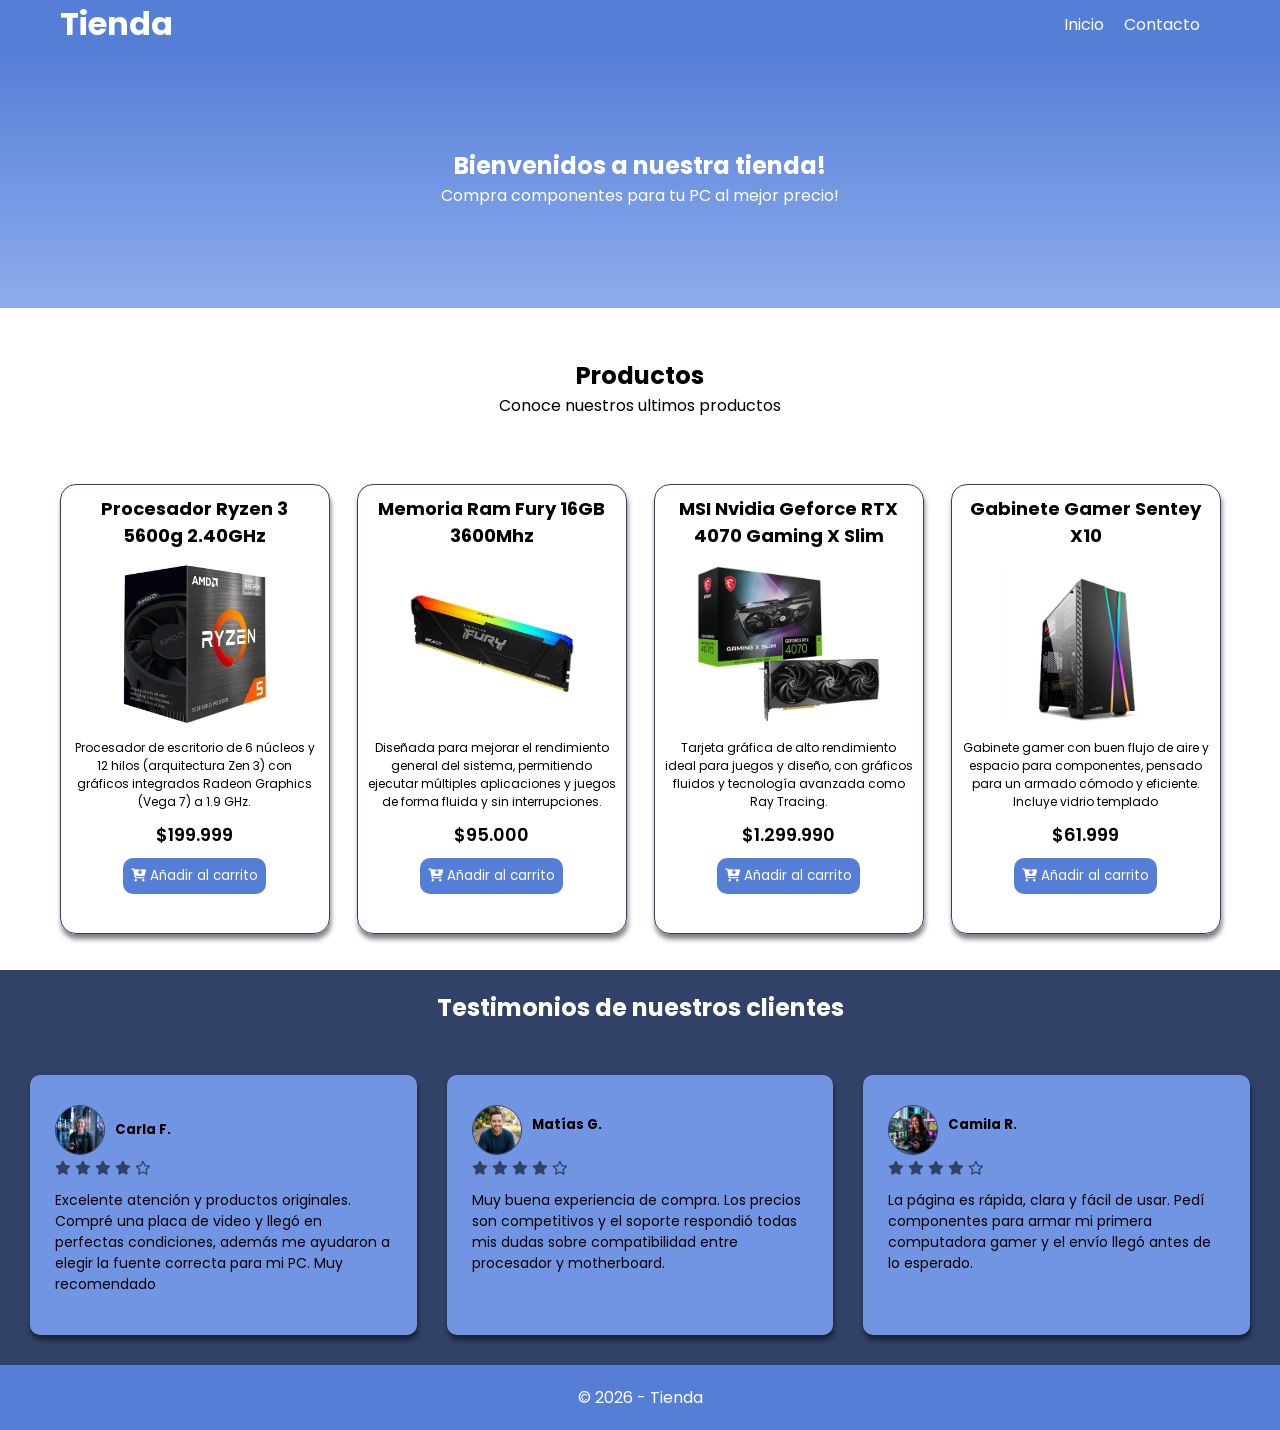
==== Ecommerce-TalentoTech/index.html @ e7254476 "first commit" ====
<!DOCTYPE html>
<html lang="es">
<head>
    <meta charset="UTF-8">
    <meta name="viewport" content="width=device-width, initial-scale=1.0">
    <title>Tienda Ecommerce</title>

    <!--------- CSS ---------->
    <link rel="stylesheet" href="css/style.css">

    <!--------- Google Fonts ---------->
    <link href="https://fonts.googleapis.com/css2?family=Montserrat:ital,wght@0,100..900;1,100..900&family=Open+Sans:ital,wght@0,300..800;1,300..800&family=Poppins:ital,wght@0,100;0,200;0,300;0,400;0,500;0,600;0,700;0,800;0,900;1,100;1,200;1,300;1,400;1,500;1,600;1,700;1,800;1,900&display=swap" rel="stylesheet">

    <!--------- Font Awesome ---------->
    <link rel="stylesheet" href="https://cdnjs.cloudflare.com/ajax/libs/font-awesome/6.0.0/css/all.min.css">

</head>
<body>
    
    <!--------- Header ---------->
    <header>
        <div class="header">
            <h1 class="logo">Tienda</h1>
            <nav>
                <ul>
                    <li><a href="index.html">Inicio</a></li>
                    <li><a href="pages/contacto.html">Contacto</a></li>
                    <li><i class="fa-solid fa-bars hamburguesa"></i></li>
                </ul>
            </nav>
        </div>
    </header>


    <!--------- Main ---------->
    <main>
        <section class="bienvenido">
            <h1>Bienvenidos a nuestra tienda!</h1>
            <p>Compra componentes para tu PC al mejor precio!</p>
        </section>

        <!-- Lista de Productos -->
        <section class="texto-producto">
            <h1>Productos</h1>
            <p>Conoce nuestros ultimos productos</p>
        </section>

        <section class="productos">
            
            <div class="cards">
                <div class="card-producto">
                    <h3 class="titulo-producto">Procesador Ryzen 3 5600g 2.40GHz</h3>
                    <img src="img/Procesador.jpg" alt="" class="imagenes">
                    <p class="descripcion">Procesador de escritorio de 6 núcleos y 12 hilos (arquitectura Zen 3) con gráficos integrados Radeon Graphics (Vega 7) a 1.9 GHz.</p>
                    <p class="precio">$199.999</p>
                    <button class="carrito"><i class="fa-solid fa-cart-arrow-down"></i> Añadir al carrito</button>
                </div>
            </div>

            <div class="cards">
                <div class="card-producto">
                    <h3 class="titulo-producto">Memoria Ram Fury 16GB 3600Mhz</h3>
                    <img src="img/memoria-ram.png" alt="" class="imagenes">
                    <p class="descripcion">Diseñada para mejorar el rendimiento general del sistema, permitiendo ejecutar múltiples aplicaciones y juegos de forma fluida y sin interrupciones.</p>
                    <p class="precio">$95.000</p>
                    <button class="carrito"><i class="fa-solid fa-cart-arrow-down"></i> Añadir al carrito</button>
                </div>
            </div>

            <div class="cards">
                <div class="card-producto">
                    <h3 class="titulo-producto">MSI Nvidia Geforce RTX 4070 Gaming X Slim</h3>
                    <img src="img/msi-geforce-rtx-4070.png" alt="" class="imagenes">
                    <p class="descripcion">Tarjeta gráfica de alto rendimiento ideal para juegos y diseño, con gráficos fluidos y tecnología avanzada como Ray Tracing.</p>
                    <p class="precio">$1.299.990</p>
                    <button class="carrito"><i class="fa-solid fa-cart-arrow-down"></i> Añadir al carrito</button>
                </div>
            </div>

            <div class="cards">
                <div class="card-producto">
                    <h3 class="titulo-producto">Gabinete Gamer Sentey X10</h3>
                    <img src="img/Sentey X10.jpg" alt="" class="imagenes">
                    <p class="descripcion">Gabinete gamer con buen flujo de aire y espacio para componentes, pensado para un armado cómodo y eficiente. Incluye vidrio templado</p>
                    <p class="precio">$61.999</p>
                    <button class="carrito"><i class="fa-solid fa-cart-arrow-down"></i> Añadir al carrito</button>
                </div>
            </div>

        </section>

        
        <section class="section-resenias section-p1 section-m1">
            <h1 class="testimonio">Testimonios de nuestros clientes</h1>
            <div class="reviews-container">
                <div class="card-review">

                    <div class="user-container">
                        <img src="img/Persona-2.jpg" alt="" class="persona">
                        <h5>Carla F.</h5>
                    </div>

                    <div class="estrellas">
                        <i class="fa-solid fa-star"></i>
                        <i class="fa-solid fa-star"></i>
                        <i class="fa-solid fa-star"></i>
                        <i class="fa-solid fa-star"></i>
                        <i class="fa-regular fa-star"></i>
                    </div>
                    <p class="texto-review">
                        Excelente atención y productos originales. Compré una placa de video y llegó en perfectas condiciones, además me ayudaron a elegir la fuente correcta para mi PC. Muy recomendado
                    </p>
                </div>

                <div class="card-review">

                    <div class="user-container">
                        <img src="img/Persona-1.png" alt="" class="persona">
                        <h5 class="nombre-review">Matías G.</h5>
                    </div>
                    
                    <div class="estrellas">
                        <i class="fa-solid fa-star"></i>
                        <i class="fa-solid fa-star"></i>
                        <i class="fa-solid fa-star"></i>
                        <i class="fa-solid fa-star"></i>
                        <i class="fa-regular fa-star"></i>
                    </div>

                    <p class="texto-review">
                        Muy buena experiencia de compra. Los precios son competitivos y el soporte respondió todas mis dudas sobre compatibilidad entre procesador y motherboard.
                    </p>
                </div>

                <div class="card-review">
                    <div class="user-container">
                        <img src="img/Persona-3.png" alt="" class="persona">
                        <h5 class="nombre-review">Camila R.</h5>
                    </div>
                    <div class="estrellas">
                        <i class="fa-solid fa-star"></i>
                        <i class="fa-solid fa-star"></i>
                        <i class="fa-solid fa-star"></i>
                        <i class="fa-solid fa-star"></i>
                        <i class="fa-regular fa-star"></i>
                    </div>
                    <p class="texto-review">
                        La página es rápida, clara y fácil de usar. Pedí componentes para armar mi primera computadora gamer y el envío llegó antes de lo esperado.
                    </p>
                </div>
            </div>
        </section>

        
    </main>


    <!--------- Footer ---------->
    <footer>&copy; 2026 - Tienda</footer>
</body>
</html>
---- Ecommerce-TalentoTech/css/style.css ----
@import url(contacto.css);

/* Global */

*{  
    margin: 0;
    padding: 0;
    font-family: 'Poppins', sans-serif;
    box-sizing: border-box;
}

/* Header, Footer, Body */
html, body {
    height: 100%;
}

body {
    display: flex;
    flex-direction: column;
}

main {
    flex: 1;
}

header{
    background-color: #557ed6;
}

.header{
    display: flex;
    align-items: center;
    max-width: 1200px;
    margin: 0 auto;
    padding: 0 20px;
    justify-content: space-between;
}

footer{
    padding: 20px;
    text-align: center;
    background-color: #557ed6;
    color: white;
}


/* Menu de Navegacion*/
.logo{
    width: 70px;

}
nav ul {
    display: flex;
    align-items: center;
    list-style-type: none;
    gap: 20px;
}
nav li {
    display: inline; 
    
}

nav a{
    color: white;
    text-decoration: none;
}

nav a:hover{
    color: #314268;
}

li .hamburguesa{
    display: none;
    color: white;
}

/* Seccion Bienvenida */
.bienvenido {
    text-align: center;
    justify-content: center;
    background: linear-gradient(to bottom,  #557ed6, #7195e2,#8dacee);
    color: white;
    padding: 100px 20px;
}

/* Seccion Productos */

.productos{
    display: grid;
    text-align: center;
    justify-items: center;
    grid-template-columns: repeat(auto-fit, minmax(250px, 1fr));
    gap: 20px;
    max-width: 1200px;
    margin: 20px auto;
    padding: 1rem;
    border-radius: 1rem; 
}

.precio{
    color: #000000;
    margin: 10px;
    font-size: 18px;
    font-weight: 600;
}

.cards h3{
    max-width: 300px;
    margin: 0 auto;
}

.cards .descripcion{
    max-width: 270px;
    margin: 0 auto;
    font-size: 12px;
}

.titulo-producto{
    font-size: 18px;
}

.texto-producto{
    text-align: center;
    margin: 50px;
}

/* Tarjeta padre */

.card-producto{
    align-items: center;
    border: 1px solid #314268;
    max-width: 270px;
    height: 450px;
    padding: 10px;
    border-radius: 1rem;
    box-shadow: 1px 5px 5px rgba(0,0,0,0.5);
}

/* Tarjeta hijo */ 

.card{
    text-align: center;
}


/* Seccion Testimonios */

.nombre-review{
    margin-bottom: 10px;
}

.testimonio{
    display:grid;
    grid-template-columns: repeat(auto-fit, minmax(350px,1fr));
    text-align: center;
    color: rgb(255, 255, 255);
    background: #314268;
    padding: 20px;
    
}

.texto-review{
    margin-top: 10px;
    margin-bottom: 10px;
    font-size: 14px;
}

.reviews-container{
    display: grid;
    justify-items: center;
    grid-template-columns: repeat(3, 1fr);
    gap: 30px;
    background-color: #314268;
    padding: 30px;
}

.user-container{
    display: flex;
    align-items: center;
    gap: 10px;
}

.user-container span{
    font-size: 12px;
    color: #ffffff;
}

.card-review{
    display: flex;
    flex-direction: column;
    padding: 30px 25px;
    max-width: 470px;
    background-color: #7195e2;
    border-radius: 10px;
    box-shadow: 1px 5px 5px rgba(0,0,0,0.5);
    transition: 0.5s;
}

.card-review:hover{
    transform: scale(1.05);
}

.estrellas i {
    color:#314268;
    font-size: 14px;
}

.persona{
    display: flex;
    border-radius: 50px;
    width: 50px;
    border: 1px solid #314268;
}


/* Botones */

.carrito{
    color: #ffffff;
    background-color: #557ed6;
    padding: 0.5rem;
    border: none;
    border-radius: 10px;
    
}

.carrito:hover{
    background-color: #799deb;
}


/* Imagenes */
.logo{
    width: 70px;
    color: white;
}

.imagenes{
    width: 200px;
    height: 170px;
    object-fit: contain;
    display: block;
    margin: 10px auto;
}


/* Responsive */

@media only screen and (max-width: 1024px){
    *{
        box-sizing: border-box;
    }
    .header{
        font-size: 16px;
    }
    .titulo-producto{
        font-size: 14px;
    }
    .productos{
        grid-template-columns: repeat(3, 1fr);

    }

    li .hamburguesa{
        display: flex;
        align-items: center;
        margin: 0 auto;
        padding: 0 20px;
    }
    .card-producto{
        height: 450px;
    }

    .texto-producto{
        margin: 20px;
    }

    .bienvenido{
        padding: 60px 15px;
    }

    /* Reseñas */
    .testimonio{
        padding: 20px;
        font-size: 24px;
    }
    .reviews-container{
        grid-template-columns: repeat(2,1fr);
    }
}


@media only screen and (max-width: 768px){
    *{
        box-sizing: border-box;
    }
    .header{
        font-size: 16px;
    }
    .titulo-producto{
        font-size: 14px;
    }
    .productos{
        grid-template-columns: repeat(2, 1fr);

    }
    li .hamburguesa{
        display: flex;
        align-items: center;
        margin: 0 auto;
        padding: 0 20px;
    }
    .card-producto{
        height: 450px;
    }

    .texto-producto{
        margin: 20px;
    }

    .bienvenido{
        font-size: 14px;
        padding: 60px 15px;
    }

    /* Reseñas */
    .testimonio{
        padding: 20px;
        font-size: 24px;
    }
    .reviews-container{
        grid-template-columns: repeat(1,1fr);
    }
}
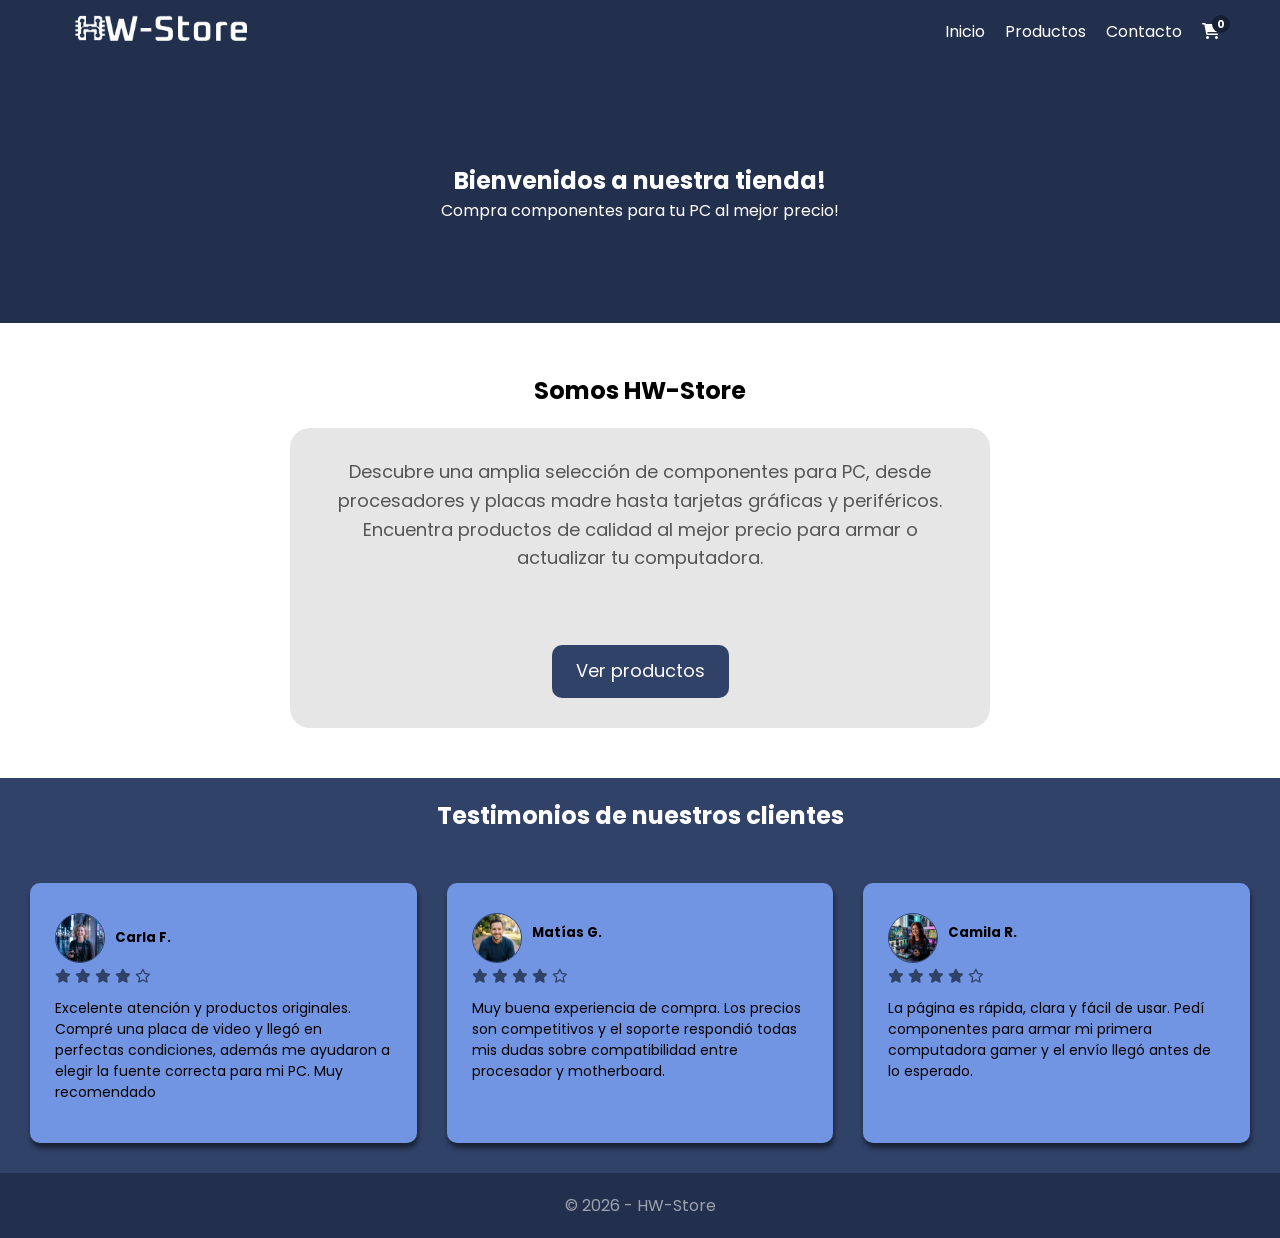
==== commit c1fe8030: "version final" ====
--- a/Ecommerce-TalentoTech/index.html
+++ b/Ecommerce-TalentoTech/index.html
@@ -20,13 +20,31 @@
     <!--------- Header ---------->
     <header>
         <div class="header">
-            <h1 class="logo">Tienda</h1>
-            <nav>
-                <ul>
+            <a href="index.html"><img class="logo" src="img/Logo.png" alt="HWStore"></a>
+
+            <button class="hamburguesa" id="abrir" aria-label="Abrir menú de navegación">
+                <i class="fa-solid fa-bars"></i>
+            </button>
+
+            <nav class="nav" id="menu">
+
+                <button class="cerrar" id="cerrar" aria-label="Cerrar menú de navegación">
+                    <i class="fa-solid fa-xmark"></i>
+                </button>
+
+                <ul class="nav-list">
                     <li><a href="index.html">Inicio</a></li>
+                    <li><a href="pages/productos.html">Productos</a></li>
                     <li><a href="pages/contacto.html">Contacto</a></li>
-                    <li><i class="fa-solid fa-bars hamburguesa"></i></li>
+
+                    <li>
+                        <a href="pages/carrito.html" class="icono-carrito">
+                            <i class="fa-solid fa-cart-shopping"></i>
+                            <span id="contador-carrito">0</span>
+                        </a>
+                    </li>
                 </ul>
+
             </nav>
         </div>
     </header>
@@ -39,56 +57,21 @@
             <p>Compra componentes para tu PC al mejor precio!</p>
         </section>
 
-        <!-- Lista de Productos -->
         <section class="texto-producto">
-            <h1>Productos</h1>
-            <p>Conoce nuestros ultimos productos</p>
+            <h1>Somos HW-Store</h1>
+
+            <div class="texto-introduccion">
+                <p>
+                    Descubre una amplia selección de componentes para PC, desde procesadores y placas madre hasta tarjetas gráficas y periféricos. Encuentra productos de calidad al mejor precio para armar o actualizar tu computadora.
+                </p>
+
+                <a href="pages/productos.html" class="ver-productos">
+                    Ver productos
+                </a>
+            </div>
         </section>
 
-        <section class="productos">
-            
-            <div class="cards">
-                <div class="card-producto">
-                    <h3 class="titulo-producto">Procesador Ryzen 3 5600g 2.40GHz</h3>
-                    <img src="img/Procesador.jpg" alt="" class="imagenes">
-                    <p class="descripcion">Procesador de escritorio de 6 núcleos y 12 hilos (arquitectura Zen 3) con gráficos integrados Radeon Graphics (Vega 7) a 1.9 GHz.</p>
-                    <p class="precio">$199.999</p>
-                    <button class="carrito"><i class="fa-solid fa-cart-arrow-down"></i> Añadir al carrito</button>
-                </div>
-            </div>
-
-            <div class="cards">
-                <div class="card-producto">
-                    <h3 class="titulo-producto">Memoria Ram Fury 16GB 3600Mhz</h3>
-                    <img src="img/memoria-ram.png" alt="" class="imagenes">
-                    <p class="descripcion">Diseñada para mejorar el rendimiento general del sistema, permitiendo ejecutar múltiples aplicaciones y juegos de forma fluida y sin interrupciones.</p>
-                    <p class="precio">$95.000</p>
-                    <button class="carrito"><i class="fa-solid fa-cart-arrow-down"></i> Añadir al carrito</button>
-                </div>
-            </div>
-
-            <div class="cards">
-                <div class="card-producto">
-                    <h3 class="titulo-producto">MSI Nvidia Geforce RTX 4070 Gaming X Slim</h3>
-                    <img src="img/msi-geforce-rtx-4070.png" alt="" class="imagenes">
-                    <p class="descripcion">Tarjeta gráfica de alto rendimiento ideal para juegos y diseño, con gráficos fluidos y tecnología avanzada como Ray Tracing.</p>
-                    <p class="precio">$1.299.990</p>
-                    <button class="carrito"><i class="fa-solid fa-cart-arrow-down"></i> Añadir al carrito</button>
-                </div>
-            </div>
-
-            <div class="cards">
-                <div class="card-producto">
-                    <h3 class="titulo-producto">Gabinete Gamer Sentey X10</h3>
-                    <img src="img/Sentey X10.jpg" alt="" class="imagenes">
-                    <p class="descripcion">Gabinete gamer con buen flujo de aire y espacio para componentes, pensado para un armado cómodo y eficiente. Incluye vidrio templado</p>
-                    <p class="precio">$61.999</p>
-                    <button class="carrito"><i class="fa-solid fa-cart-arrow-down"></i> Añadir al carrito</button>
-                </div>
-            </div>
-
-        </section>
-
+        
         
         <section class="section-resenias section-p1 section-m1">
             <h1 class="testimonio">Testimonios de nuestros clientes</h1>
@@ -154,8 +137,14 @@
         
     </main>
 
+    <!--------- Footer ---------->
+    <footer>
+        <p>&copy; 2026 - HW-Store</p>
+    </footer>
 
-    <!--------- Footer ---------->
-    <footer>&copy; 2026 - Tienda</footer>
+    <!--------- JavaScript ---------->
+    <script src="js/productos.js"></script>
+    <script src="js/script.js"></script>
+
 </body>
 </html>
--- a/Ecommerce-TalentoTech/css/style.css
+++ b/Ecommerce-TalentoTech/css/style.css
@@ -24,7 +24,7 @@
 }
 
 header{
-    background-color: #557ed6;
+    background-color: #23304d;
 }
 
 .header{
@@ -39,26 +39,18 @@
 footer{
     padding: 20px;
     text-align: center;
-    background-color: #557ed6;
-    color: white;
-}
-
+    background-color: #23304d;
+    color: rgba(255, 255, 255, 0.548);
+}
 
 /* Menu de Navegacion*/
-.logo{
-    width: 70px;
-
-}
 nav ul {
     display: flex;
     align-items: center;
     list-style-type: none;
     gap: 20px;
 }
-nav li {
-    display: inline; 
-    
-}
+
 
 nav a{
     color: white;
@@ -66,19 +58,21 @@
 }
 
 nav a:hover{
-    color: #314268;
-}
-
-li .hamburguesa{
+    color: #4b6396;
+}
+
+.hamburguesa, 
+.cerrar{
     display: none;
     color: white;
 }
 
+
 /* Seccion Bienvenida */
 .bienvenido {
+    background-color: #23304d;
     text-align: center;
     justify-content: center;
-    background: linear-gradient(to bottom,  #557ed6, #7195e2,#8dacee);
     color: white;
     padding: 100px 20px;
 }
@@ -115,6 +109,13 @@
     font-size: 12px;
 }
 
+.cards{
+    transition: 0.4s;
+}
+.cards:hover{
+    transform: scale(1.03);
+}
+
 .titulo-producto{
     font-size: 18px;
 }
@@ -128,7 +129,7 @@
 
 .card-producto{
     align-items: center;
-    border: 1px solid #314268;
+    background-color: #23304d1f;
     max-width: 270px;
     height: 450px;
     padding: 10px;
@@ -163,6 +164,41 @@
     margin-top: 10px;
     margin-bottom: 10px;
     font-size: 14px;
+}
+
+.texto-introduccion{
+    max-width: 700px;
+    min-height: 300px;
+    margin: 20px auto;
+    padding: 30px;
+    border-radius: 20px;
+    background-color: #e6e6e6;
+
+    display: flex;
+    flex-direction: column;
+    justify-content: space-between;
+
+    text-align: center;
+    line-height: 1.6;
+    font-size: 18px;
+    color: #555;
+}
+
+.ver-productos{
+    display: inline-block;
+    align-self: center;
+    padding: 12px 24px;
+    background-color: #314268;
+    color: #fff;
+    text-decoration: none;
+
+    border-radius: 10px;
+    transition: .3s;
+}
+
+.ver-productos:hover{
+    background-color: #23304d;
+    transform: scale(1.03);
 }
 
 .reviews-container{
@@ -217,22 +253,22 @@
 
 .carrito{
     color: #ffffff;
-    background-color: #557ed6;
-    padding: 0.5rem;
+    background-color: #314268;
+    padding: 0.75rem;
     border: none;
     border-radius: 10px;
     
 }
 
 .carrito:hover{
-    background-color: #799deb;
+    background-color: #23304d;
 }
 
 
 /* Imagenes */
 .logo{
-    width: 70px;
-    color: white;
+    padding: 10px;
+    width: 200px;
 }
 
 .imagenes{
@@ -247,12 +283,22 @@
 /* Responsive */
 
 @media only screen and (max-width: 1024px){
-    *{
-        box-sizing: border-box;
-    }
     .header{
         font-size: 16px;
     }
+    
+    h1{
+        font-size: 24px;
+    }
+    
+    .texto-introduccion{
+        font-size: 16px;
+    }
+
+    .logo {
+        padding: 10px;
+        width: 200px;
+    }
     .titulo-producto{
         font-size: 14px;
     }
@@ -261,12 +307,61 @@
 
     }
 
-    li .hamburguesa{
+    .hamburguesa, 
+    .cerrar{
+        display: block;
+        background: none;
+        border: none;
+        cursor: pointer;
+        font-size: 2rem;
+        color: white;
+    }
+
+    /* Menu Hamburguesa */
+    .hamburguesa{
         display: flex;
         align-items: center;
-        margin: 0 auto;
-        padding: 0 20px;
-    }
+        justify-content: center;
+        background: none;
+        border: none;
+        cursor: pointer;
+        color: white;
+        font-size: 2rem;
+        padding: 0;
+        font-size: 20px;
+    }
+
+    .nav{
+        display: flex;
+        z-index:1000;
+        opacity: 0;
+        visibility: hidden;
+        flex-direction: column;
+        align-items: end;
+        gap: 1rem;
+        position: fixed;
+        width: 300px;
+        top: 0;
+        right: 0;
+        bottom: 0;
+        background-color: #161f33;
+        padding: 2rem;
+        box-shadow: 0 0 0 100vmax rgba(0, 0, 0, .5);
+        transition: opacity .3s ease, visibility .3s ease;
+    }
+
+    .nav-visible{
+        opacity: 1;
+        visibility: visible;
+    }
+
+    .nav-list{
+        flex-direction: column;
+        align-items: end;
+        padding: 2rem;
+        text-align: end;
+    }
+
     .card-producto{
         height: 450px;
     }
@@ -277,6 +372,10 @@
 
     .bienvenido{
         padding: 60px 15px;
+    }
+
+    nav a:hover{
+        color: #7195e2;
     }
 
     /* Reseñas */
@@ -289,14 +388,43 @@
     }
 }
 
+.icono-carrito{
+    position: relative;
+    display: inline-flex;
+    align-items: center;
+}
+
+#contador-carrito{
+    position: absolute;
+    top: -8px;
+    right: -10px;
+
+    width: 18px;
+    height: 18px;
+
+    background-color: #161f33;
+    color: white;
+
+    border-radius: 50%;
+
+    display: flex;
+    justify-content: center;
+    align-items: center;
+
+    font-size: 11px;
+    font-weight: bold;
+}
 
 @media only screen and (max-width: 768px){
-    *{
-        box-sizing: border-box;
-    }
     .header{
         font-size: 16px;
     }
+
+    .logo {
+        padding: 10px;
+        width: 200px;
+    }
+
     .titulo-producto{
         font-size: 14px;
     }
@@ -304,11 +432,9 @@
         grid-template-columns: repeat(2, 1fr);
 
     }
-    li .hamburguesa{
+    .hamburguesa{
         display: flex;
         align-items: center;
-        margin: 0 auto;
-        padding: 0 20px;
     }
     .card-producto{
         height: 450px;
@@ -321,6 +447,14 @@
     .bienvenido{
         font-size: 14px;
         padding: 60px 15px;
+    }
+
+    h1{
+        font-size: 24px;
+    }
+
+    .texto-introduccion{
+        font-size: 16px;
     }
 
     /* Reseñas */
